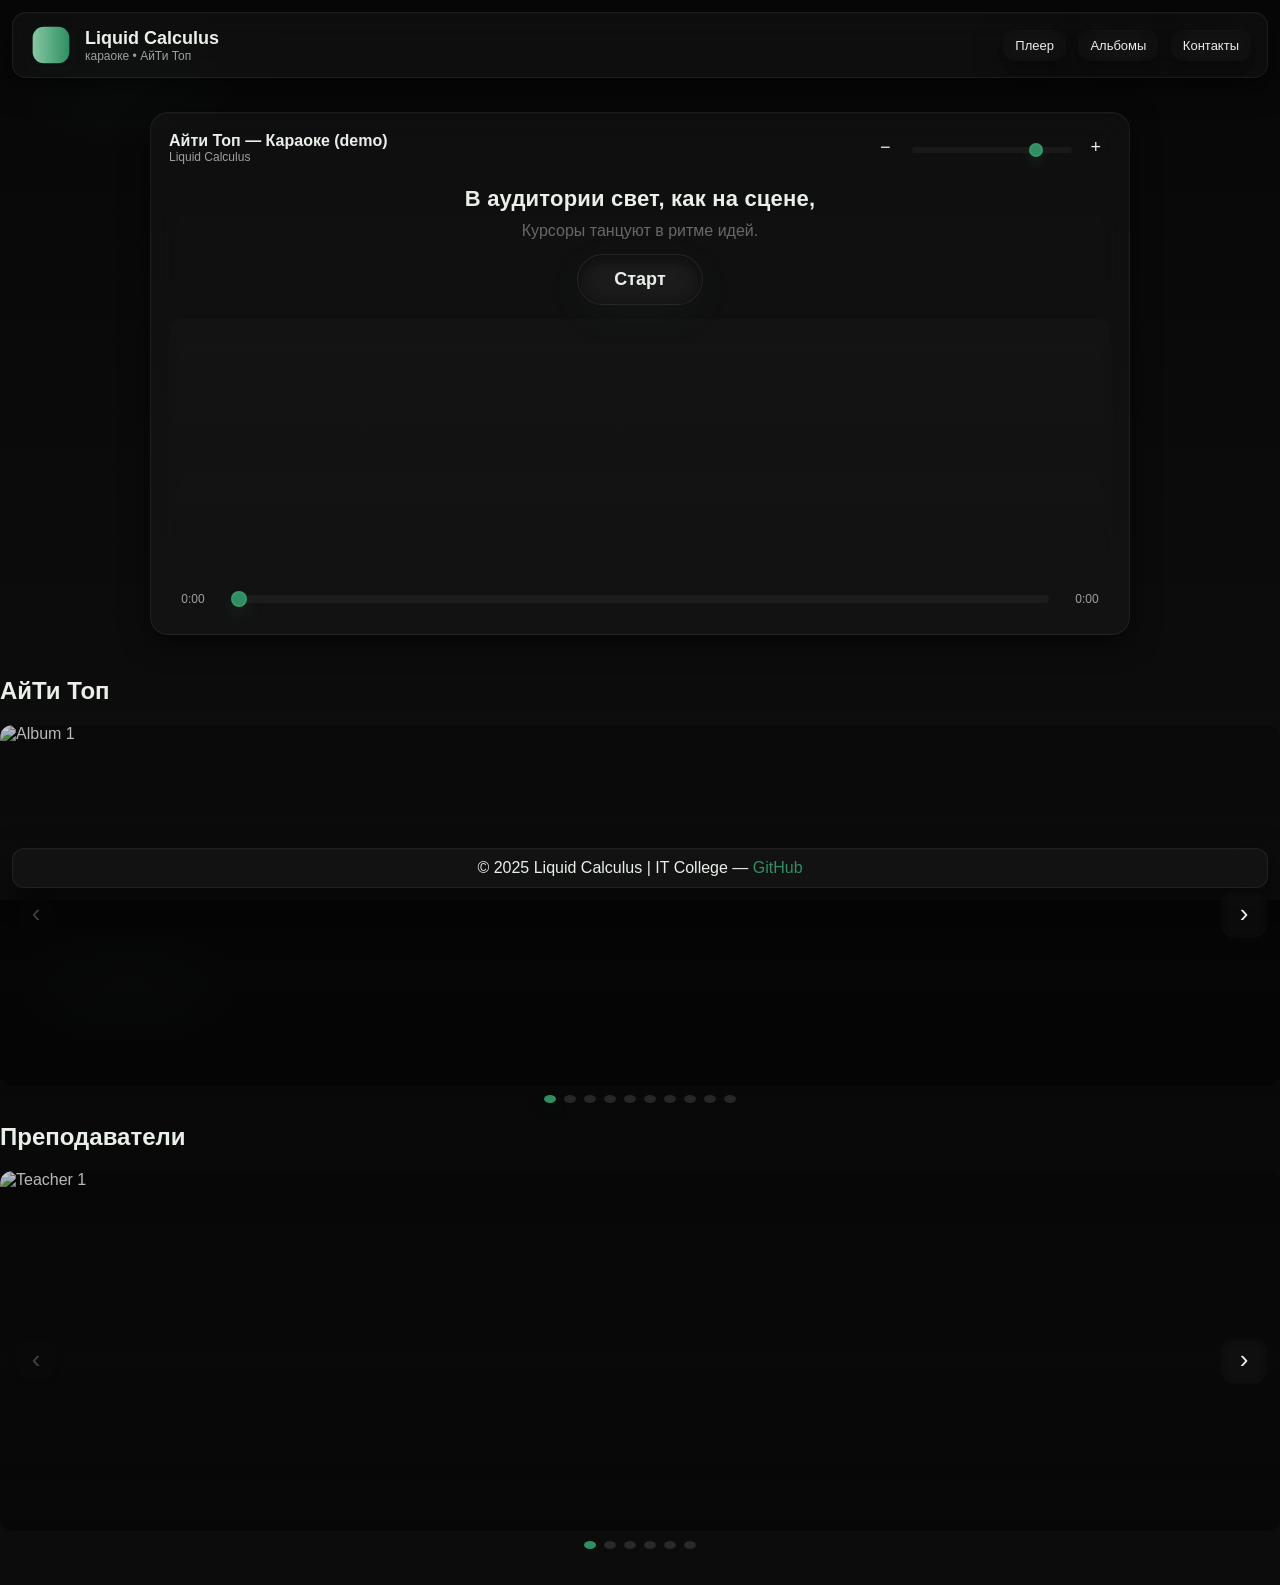
==== index.html @ 1b0ca4b4 "Full site upload with all assets, scripts, styles, and music" ====
<!DOCTYPE html>
<html lang="ru">
<head>
  <meta charset="utf-8" />
  <meta name="viewport" content="width=device-width,initial-scale=1" />
  <title>Liquid Calculus — Караоке</title>

  <link rel="stylesheet" href="style/style.css">
  <link rel="stylesheet" href="style/album.css">
  <link rel="stylesheet" href="style/footer.css">
</head>
<body>
  <header class="site-header glass" role="banner">
    <div class="header-inner">
      <div class="logo-wrap">
        <svg class="logo" width="44" height="44" viewBox="0 0 24 24" aria-hidden="true">
          <defs><linearGradient id="g" x1="0" x2="1"><stop offset="0" stop-color="#86c7a3"/><stop offset="1" stop-color="#2e8f62"/></linearGradient></defs>
          <rect x="2" y="2" width="20" height="20" rx="6" fill="url(#g)"></rect>
        </svg>
        <div>
          <div class="site-title">Liquid Calculus</div>
          <div class="site-sub">караоке • АйТи Топ</div>
        </div>
      </div>

      <nav class="header-actions" aria-label="Навигация">
        <a class="glass small" href="#player">Плеер</a>
        <a class="glass small" href="#albums">Альбомы</a>
        <a class="glass small" href="#contacts">Контакты</a>
      </nav>
    </div>
  </header>

  <main>
    <section id="player" class="player-section">
      <div class="player-wrap glass large-panel" role="region" aria-label="Аудиоплеер">
        <audio id="audio" preload="metadata" src="music/track.mp3"></audio>

        <div class="player-top">
          <div class="track-info">
            <div class="track-title">Айти Топ — Караоке (demo)</div>
            <div class="track-sub">Liquid Calculus</div>
          </div>

          <div class="volume-wrap" aria-hidden="false">
            <button id="vol-minus" class="control-btn" aria-label="Уменьшить громкость">−</button>
            <div class="volume-slider-wrap">
              <input id="volume" class="volume-slider" type="range" min="0" max="1" step="0.01" value="0.8" aria-label="Громкость">
              <div id="volume-bubble" class="bubble" aria-hidden="true">80%</div>
            </div>
            <button id="vol-plus" class="control-btn" aria-label="Увеличить громкость">+</button>
          </div>
        </div>

        <div class="lyrics-viz" aria-live="polite">
          <p id="currentLyric" class="lyric current">Загрузка...</p>
          <p id="nextLyric" class="lyric next" aria-hidden="true"></p>
        </div>

        <div class="controls-row">
          <button id="playBtn" class="play-btn big glass" aria-label="Старт">Старт</button>
        </div>

        <div class="waveform-wrap">
          <canvas id="waveform" height="80" aria-label="Waveform scrubber"></canvas>
        </div>

        <div class="progress-row">
          <div class="time left" id="timeCurrent">0:00</div>
          <input id="progress" class="progress" type="range" min="0" max="100" step="0.01" value="0" aria-label="Прогресс трека">
          <div class="time right" id="timeTotal">0:00</div>
        </div>

        <div class="player-footnote small-note" style="opacity:0.0; height:0; overflow:hidden;">(подсказки скрыты)</div>

      </div>
    </section>

    <section id="albums" class="albums-section">
      <h2 class="section-title">АйТи Топ</h2>
      <div class="carousel carousel-single" id="album-carousel" aria-roledescription="carousel" tabindex="0">
        <button class="carousel-arrow left" aria-label="Предыдущая">‹</button>
        <div class="carousel-viewport">
          <div class="carousel-track">
            <div class="slide"><img src="assets/images/album/1.jpg" alt="Album 1"></div>
            <div class="slide"><img src="assets/images/album/2.jpg" alt="Album 2"></div>
            <div class="slide"><img src="assets/images/album/3.jpg" alt="Album 3"></div>
            <div class="slide"><img src="assets/images/album/4.jpg" alt="Album 4"></div>
            <div class="slide"><img src="assets/images/album/5.jpg" alt="Album 5"></div>
            <div class="slide"><img src="assets/images/album/6.jpg" alt="Album 6"></div>
            <div class="slide"><img src="assets/images/album/7.jpg" alt="Album 7"></div>
            <div class="slide"><img src="assets/images/album/8.jpg" alt="Album 8"></div>
            <div class="slide"><img src="assets/images/album/9.jpg" alt="Album 9"></div>
            <div class="slide"><img src="assets/images/album/10.jpg" alt="Album 10"></div>
          </div>
        </div>
        <button class="carousel-arrow right" aria-label="Следующая">›</button>
        <div class="carousel-dots" aria-hidden="true"></div>
      </div>

      <h2 class="section-title">Преподаватели</h2>
      <div class="carousel carousel-single" id="teachers-carousel" aria-roledescription="carousel" tabindex="0">
        <button class="carousel-arrow left" aria-label="Предыдущая">‹</button>
        <div class="carousel-viewport">
          <div class="carousel-track">
            <div class="slide"><img src="assets/images/teachers/1.jpg" alt="Teacher 1"></div>
            <div class="slide"><img src="assets/images/teachers/2.jpg" alt="Teacher 2"></div>
            <div class="slide"><img src="assets/images/teachers/3.jpg" alt="Teacher 3"></div>
            <div class="slide"><img src="assets/images/teachers/4.jpg" alt="Teacher 4"></div>
            <div class="slide"><img src="assets/images/teachers/5.jpg" alt="Teacher 5"></div>
            <div class="slide"><img src="assets/images/teachers/6.jpg" alt="Teacher 6"></div>
          </div>
        </div>
        <button class="carousel-arrow right" aria-label="Следующая">›</button>
        <div class="carousel-dots" aria-hidden="true"></div>
      </div>
    </section>
  </main>

  <footer id="contacts" class="site-footer glass" role="contentinfo">
    <div>© 2025 Liquid Calculus | IT College — <a href="https://github.com" target="_blank" rel="noopener">GitHub</a></div>
  </footer>

  <!-- lightbox simplified: only click-out to close, no arrows / no cross -->
  <div id="lightbox" class="lightbox" aria-hidden="true">
    <img id="lbImage" src="" alt="">
  </div>

  <script src="script/album.js" defer></script>
  <script src="script/script.js" defer></script>
</body>
</html>
---- style/style.css ----
:root{
  --bg-1: #070707;
  --bg-2: #0e0e0e;
  --glass-bg: rgba(255,255,255,0.03);
  --glass-border: rgba(255,255,255,0.06);
  --accent: #2e8f62;
  --accent-weak: rgba(46,144,98,0.14);
  --text: #e9efe9;
  --muted: rgba(233,239,233,0.65);
  --shadow: rgba(0,0,0,0.55);
}

/* base */
*{box-sizing:border-box}
html,body{height:100%}
body{
  margin:0;
  font-family: -apple-system, BlinkMacSystemFont, "San Francisco", "Helvetica Neue", Helvetica, Arial, sans-serif;
  background:
    radial-gradient(1200px 600px at 10% 10%, rgba(46,144,98,0.03), transparent 10%),
    linear-gradient(180deg, var(--bg-1), var(--bg-2));
  color:var(--text);
  -webkit-font-smoothing:antialiased;
  -moz-osx-font-smoothing:grayscale;
  padding-bottom:82px;
  transition: background .28s ease, color .28s ease;
}

/* glass base */
.glass{
  background: var(--glass-bg);
  border: 1px solid var(--glass-border);
  border-radius: 14px;
  backdrop-filter: blur(16px) saturate(120%);
  box-shadow: 0 8px 28px var(--shadow), inset 0 1px 0 rgba(255,255,255,0.02);
  transition: background .18s ease, box-shadow .18s ease, transform .12s ease;
}

/* jelly effect keyframes */
@keyframes jelly-pop {
  0% { transform: translateY(0) scale(1); }
  30% { transform: translateY(-6px) scale(1.04); }
  60% { transform: translateY(2px) scale(0.99); }
  100% { transform: translateY(0) scale(1); }
}

/* small helper */
.small{font-size:13px;padding:8px 10px;border-radius:10px}

/* header */
.site-header{
  position:sticky;
  top:12px;
  margin:12px;
  padding:10px 16px;
  z-index:30;
}
.header-inner{
  display:flex;
  justify-content:space-between;
  align-items:center;
  gap:16px;
}
.logo-wrap{display:flex;gap:12px;align-items:center}
.logo{border-radius:8px;box-shadow: 0 3px 10px rgba(46,144,98,0.06)}
.site-title{font-weight:600;font-size:18px}
.site-sub{font-size:12px;color:var(--muted)}

/* header actions */
.header-actions a, .header-actions button{
  margin-left:8px;padding:8px 12px;border-radius:12px;text-decoration:none;color:var(--text);
  display:inline-block;background:transparent;border:0;cursor:pointer;
}

/* player layout */
.player-section{display:flex;justify-content:center;padding:22px 12px}
.player-wrap{
  width:min(980px,96%);
  padding:18px;
  border-radius:18px;
  transition: transform .12s ease;
}
.player-wrap:active{transform:translateY(1px)}

.player-top{display:flex;justify-content:space-between;align-items:center;gap:12px}
.track-info .track-title{font-size:16px;font-weight:700}
.track-sub{font-size:12px;color:var(--muted)}

.volume-wrap{display:flex;align-items:center;gap:10px}
.control-btn{
  background:transparent;border:0;color:var(--text);font-size:18px;padding:6px 10px;border-radius:8px;cursor:pointer;
  transition:transform .12s ease, background .12s ease;
}
.control-btn:hover{ animation: jelly-pop .36s both; }
.control-btn:active{ transform: scale(.98); }

.volume-slider-wrap{position:relative; width:160px}
.volume-slider{
  -webkit-appearance:none;width:100%;height:6px;border-radius:999px;background:rgba(255,255,255,0.04);
  outline:none;
}
.volume-slider::-webkit-slider-thumb{
  -webkit-appearance:none;
  width:14px;height:14px;border-radius:50%;background:var(--accent);box-shadow:0 6px 12px rgba(46,144,98,0.18);
  border:2px solid rgba(255,255,255,0.06);
}
.bubble{
  position:absolute;right:0;top:-36px;padding:6px 8px;border-radius:10px;background:rgba(0,0,0,0.45);
  font-size:12px;color:var(--text);transform:translateY(-6px);opacity:0;transition:all .18s ease;
  pointer-events:none;
}

/* lyrics */
.lyrics-viz{display:flex;flex-direction:column;align-items:center;gap:6px;padding:22px 10px 6px}
.lyric{margin:0;text-align:center;max-width:92%;transition:opacity .22s ease, transform .25s cubic-bezier(.2,.9,.25,1)}
.current{font-size:22px;font-weight:800;color:var(--text);opacity:1;transform:translateY(0);letter-spacing:0.2px}
.next{font-size:16px;color:rgba(233,239,233,0.42);opacity:0.95;transform:translateY(4px)}

/* play button with glass + jelly microinteraction */
.controls-row{display:flex;justify-content:center;align-items:center;margin-top:12px;gap:12px}
.play-btn.big{
  padding:14px 36px;border-radius:40px;font-size:18px;font-weight:700;
  display:inline-flex;align-items:center;gap:10px;cursor:pointer;
  background: linear-gradient(180deg, rgba(255,255,255,0.03), rgba(255,255,255,0.02));
  border:1px solid rgba(255,255,255,0.06);
  box-shadow: inset 0 6px 14px rgba(0,0,0,0.45), 0 10px 40px rgba(46,144,98,0.06);
  color:var(--text);
  transition:transform .12s ease, box-shadow .12s ease;
}
.play-btn.big:hover{ animation: jelly-pop .36s both; }
.play-btn.big:active{ transform:scale(.98); box-shadow: inset 0 2px 6px rgba(0,0,0,0.6) }

/* waveform */
.waveform-wrap{margin-top:14px;border-radius:10px;overflow:hidden;background:linear-gradient(180deg, rgba(255,255,255,0.01), rgba(0,0,0,0.06)); padding:8px}
#waveform{width:100%;display:block;border-radius:8px;cursor:pointer;background:transparent}

/* progress */
.progress-row{display:flex;align-items:center;gap:12px;margin-top:10px}
.time{font-size:12px;color:var(--muted);width:48px;text-align:center}
.progress{flex:1;appearance:none;height:8px;border-radius:999px;background:rgba(255,255,255,0.04);outline:none}
.progress::-webkit-slider-thumb{appearance:none;width:16px;height:16px;border-radius:50%;background:var(--accent);box-shadow:0 6px 18px rgba(46,144,98,0.18);border:2px solid rgba(255,255,255,0.06)}

/* misc */
.small-note{font-size:12px;color:var(--muted);text-align:center;margin-top:10px}
button:focus{ outline:2px solid rgba(46,144,98,0.14); outline-offset:2px; border-radius:8px }

/* responsive */
@media (max-width:900px){
  .volume-slider-wrap{width:130px}
}
@media (max-width:600px){
  .site-header{ margin:10px 8px; padding:8px; }
  .player-wrap{ width:95%; padding:14px; }
  .lyrics-viz .current{ font-size:18px; }
  .controls-row{flex-direction:column;gap:8px}
}
---- style/album.css ----
/* album.css */
.carousel-single { position: relative; margin: 18px 0; }
.carousel-viewport { overflow: hidden; border-radius:12px; }
.carousel-track {
  display:flex;
  transition: transform 520ms cubic-bezier(.22,.9,.25,1);
  will-change: transform;
}
.slide { flex: 0 0 100%; position: relative; }
.slide img {
  width:100%; height:360px; object-fit: cover;
  display:block; border-radius:12px;
  filter: contrast(0.98) saturate(0.95);
}
.slide::after{
  content:"";
  position:absolute; inset:0;
  background: linear-gradient(180deg, rgba(0,0,0,0.22) 0%, rgba(0,0,0,0.12) 40%, rgba(0,0,0,0.35) 100%);
  border-radius:12px;
  pointer-events:none;
}
.carousel-arrow{
  position:absolute; top:50%; transform:translateY(-50%);
  z-index:6; border:0; background:rgba(255,255,255,0.03);
  color:var(--text); width:48px; height:48px; border-radius:14px;
  display:flex; align-items:center; justify-content:center;
  font-size:26px; cursor:pointer; backdrop-filter: blur(8px);
  box-shadow: inset 0 2px 6px rgba(0,0,0,0.6);
}
.carousel-arrow.left{ left:12px; }
.carousel-arrow.right{ right:12px; }
.carousel-arrow:active{ transform:translateY(-50%) scale(.97); }
.carousel-arrow[disabled]{ opacity:0.25; pointer-events:none; }
.carousel-dots{ display:flex; gap:8px; justify-content:center; margin-top:10px; }
.carousel-dots button{
  width:8px; height:8px; background:rgba(255,255,255,0.12); border-radius:50%; border:0; cursor:pointer;
}
.carousel-dots button.active{ background:var(--accent); box-shadow:0 6px 16px rgba(46,144,98,0.12); }

@media (max-width:900px){
  .slide img{ height:300px; }
}
@media (max-width:600px){
  .slide img{ height:220px; border-radius:10px; }
  .carousel-arrow{ width:40px; height:40px; font-size:22px; border-radius:10px; }
}
---- style/footer.css ----
/* footer.css */
.site-footer{position:fixed;left:12px;right:12px;bottom:12px;padding:10px;text-align:center;border-radius:12px}
.site-footer a{color:var(--accent);text-decoration:none}
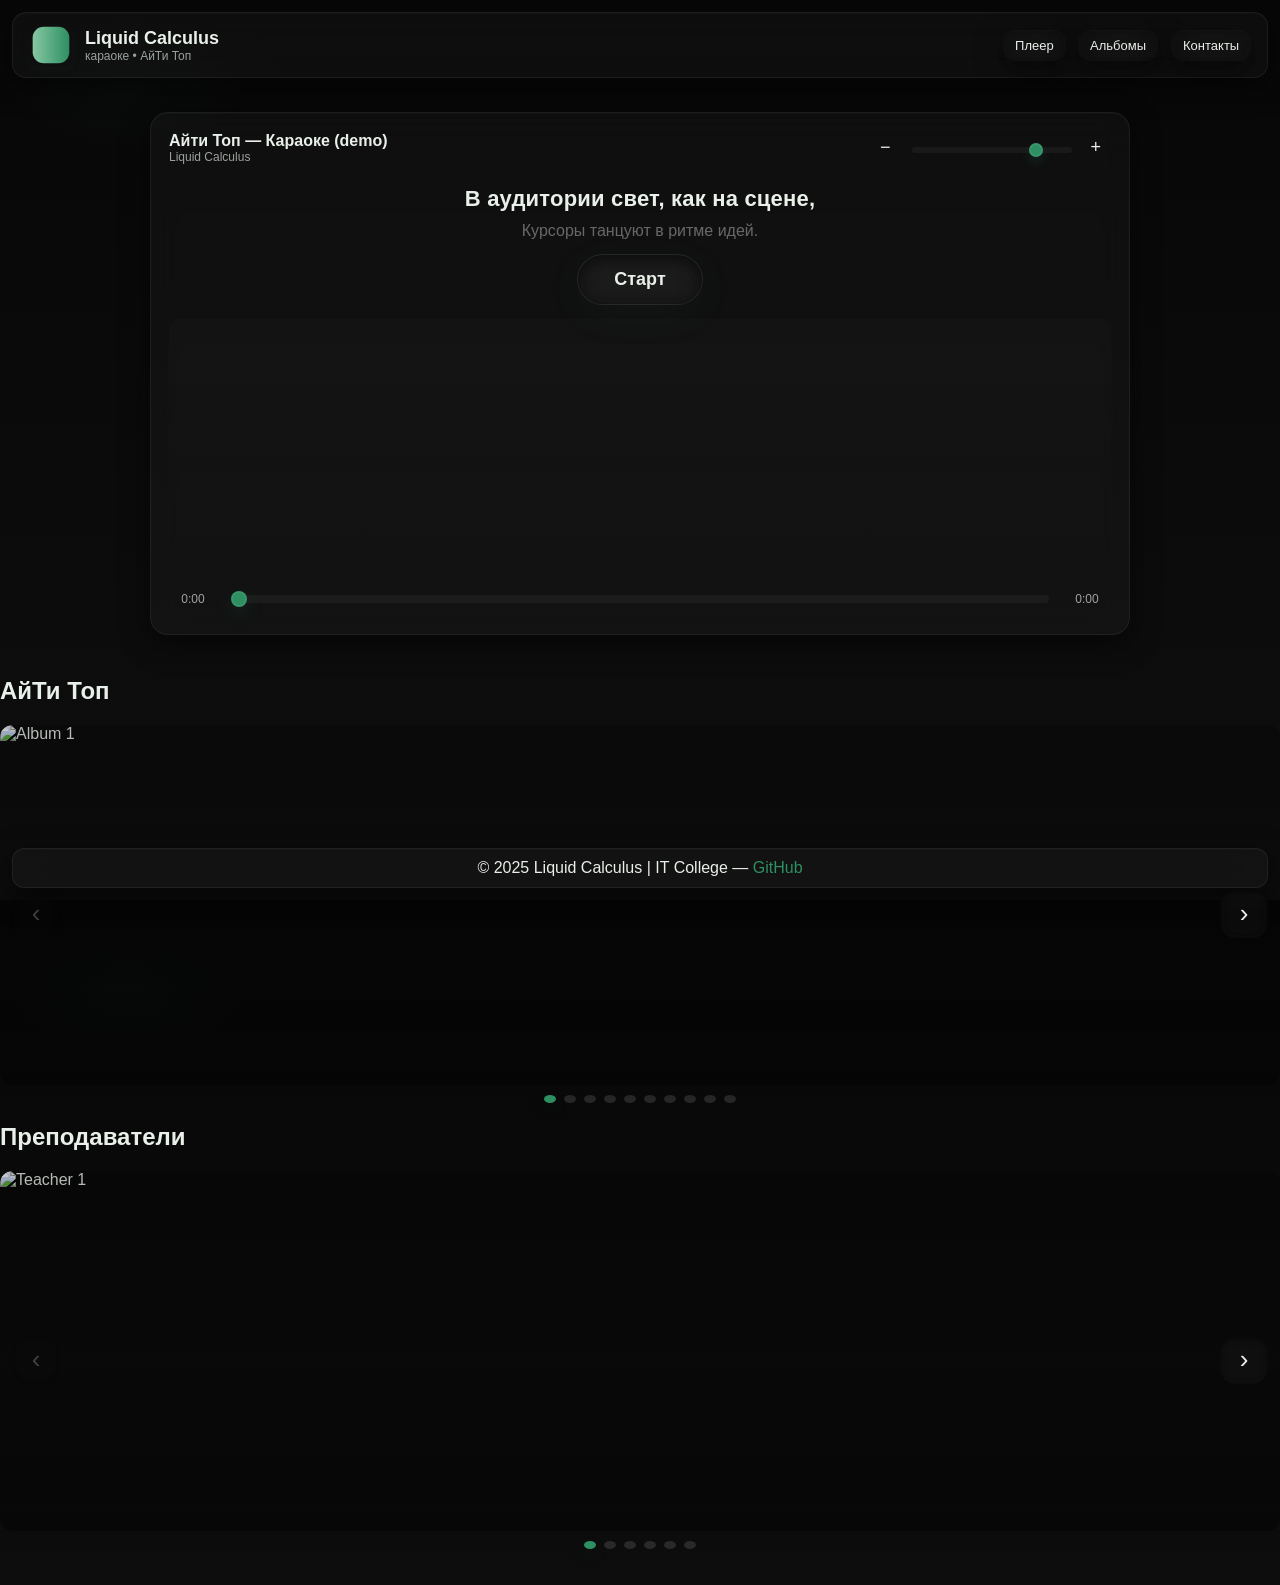
==== commit 3acc3ab8: "Обновление проекта новой структурой" ====
--- a/index.html
+++ b/index.html
@@ -2,7 +2,7 @@
 <html lang="ru">
 <head>
   <meta charset="utf-8" />
-  <meta name="viewport" content="width=device-width,initial-scale=1" />
+  <meta name="viewport" content="width=device-width, initial-scale=1" />
   <title>Liquid Calculus — Караоке</title>
 
   <link rel="stylesheet" href="style/style.css">
@@ -34,7 +34,7 @@
   <main>
     <section id="player" class="player-section">
       <div class="player-wrap glass large-panel" role="region" aria-label="Аудиоплеер">
-        <audio id="audio" preload="metadata" src="music/track.mp3"></audio>
+        <audio id="audio" preload="metadata" src="music/track.mp3" crossorigin="anonymous"></audio>
 
         <div class="player-top">
           <div class="track-info">
@@ -121,7 +121,6 @@
     <div>© 2025 Liquid Calculus | IT College — <a href="https://github.com" target="_blank" rel="noopener">GitHub</a></div>
   </footer>
 
-  <!-- lightbox simplified: only click-out to close, no arrows / no cross -->
   <div id="lightbox" class="lightbox" aria-hidden="true">
     <img id="lbImage" src="" alt="">
   </div>
--- a/style/footer.css
+++ b/style/footer.css
@@ -1,3 +1,2 @@
-/* footer.css */
 .site-footer{position:fixed;left:12px;right:12px;bottom:12px;padding:10px;text-align:center;border-radius:12px}
 .site-footer a{color:var(--accent);text-decoration:none}
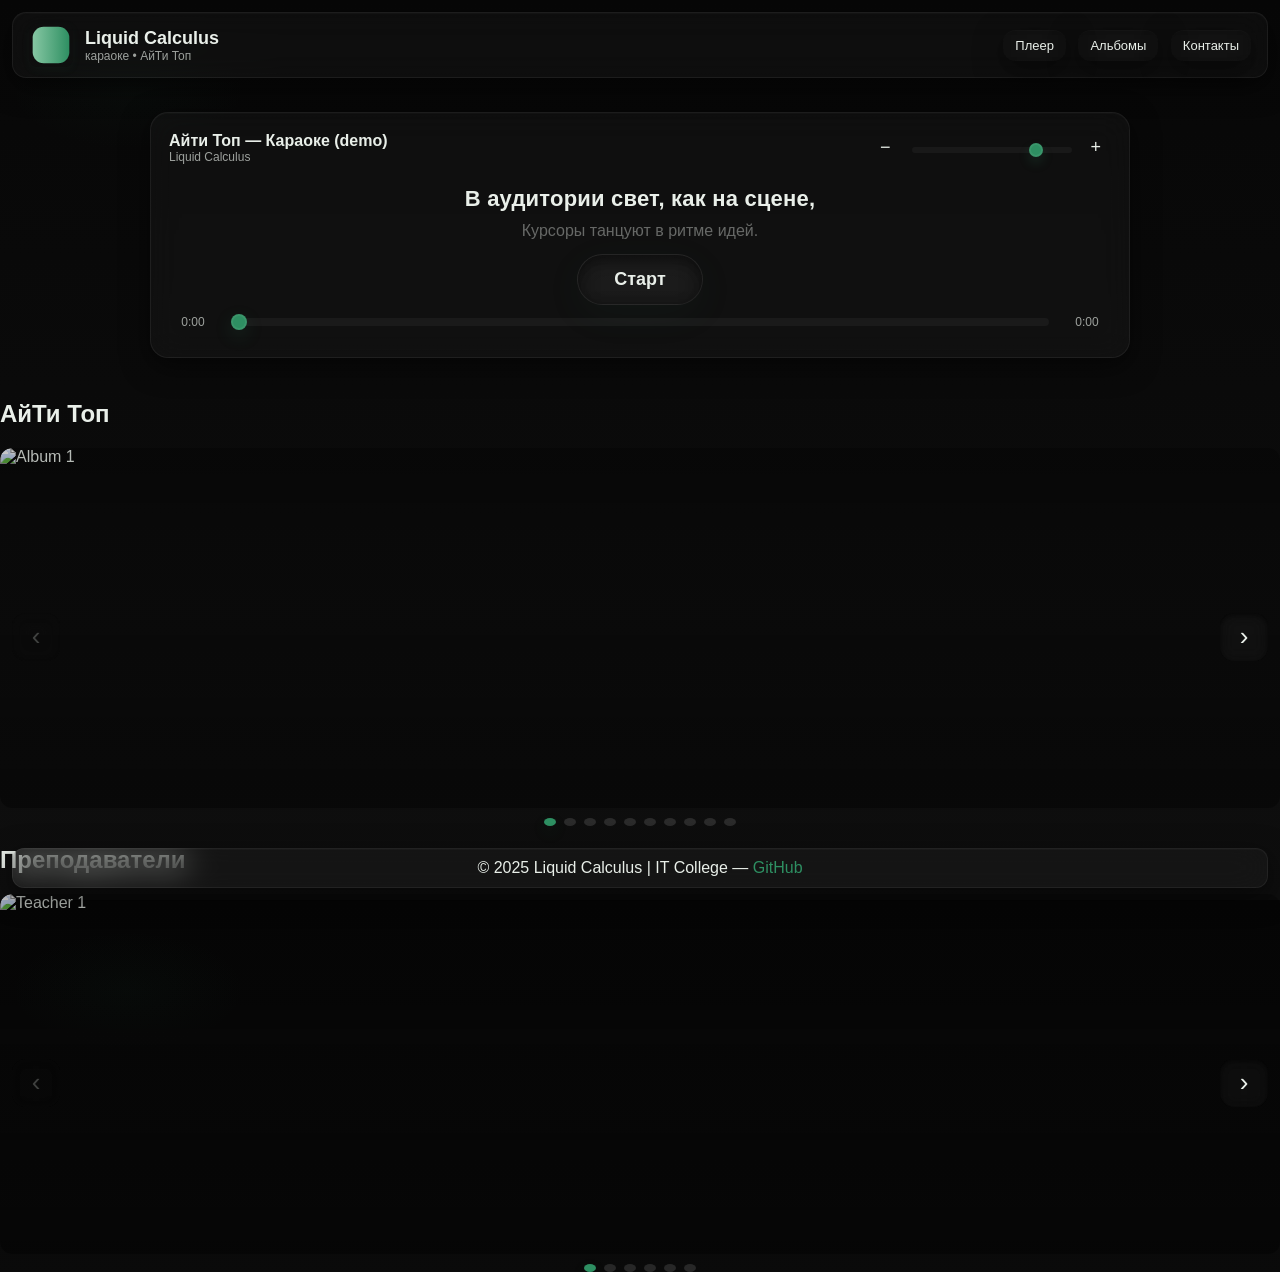
==== commit abaad629: "Убраны волны из плеера, обновлён HTML и JS" ====
--- a/index.html
+++ b/index.html
@@ -61,10 +61,6 @@
           <button id="playBtn" class="play-btn big glass" aria-label="Старт">Старт</button>
         </div>
 
-        <div class="waveform-wrap">
-          <canvas id="waveform" height="80" aria-label="Waveform scrubber"></canvas>
-        </div>
-
         <div class="progress-row">
           <div class="time left" id="timeCurrent">0:00</div>
           <input id="progress" class="progress" type="range" min="0" max="100" step="0.01" value="0" aria-label="Прогресс трека">
@@ -72,7 +68,6 @@
         </div>
 
         <div class="player-footnote small-note" style="opacity:0.0; height:0; overflow:hidden;">(подсказки скрыты)</div>
-
       </div>
     </section>
 
@@ -121,10 +116,6 @@
     <div>© 2025 Liquid Calculus | IT College — <a href="https://github.com" target="_blank" rel="noopener">GitHub</a></div>
   </footer>
 
-  <div id="lightbox" class="lightbox" aria-hidden="true">
-    <img id="lbImage" src="" alt="">
-  </div>
-
   <script src="script/album.js" defer></script>
   <script src="script/script.js" defer></script>
 </body>
